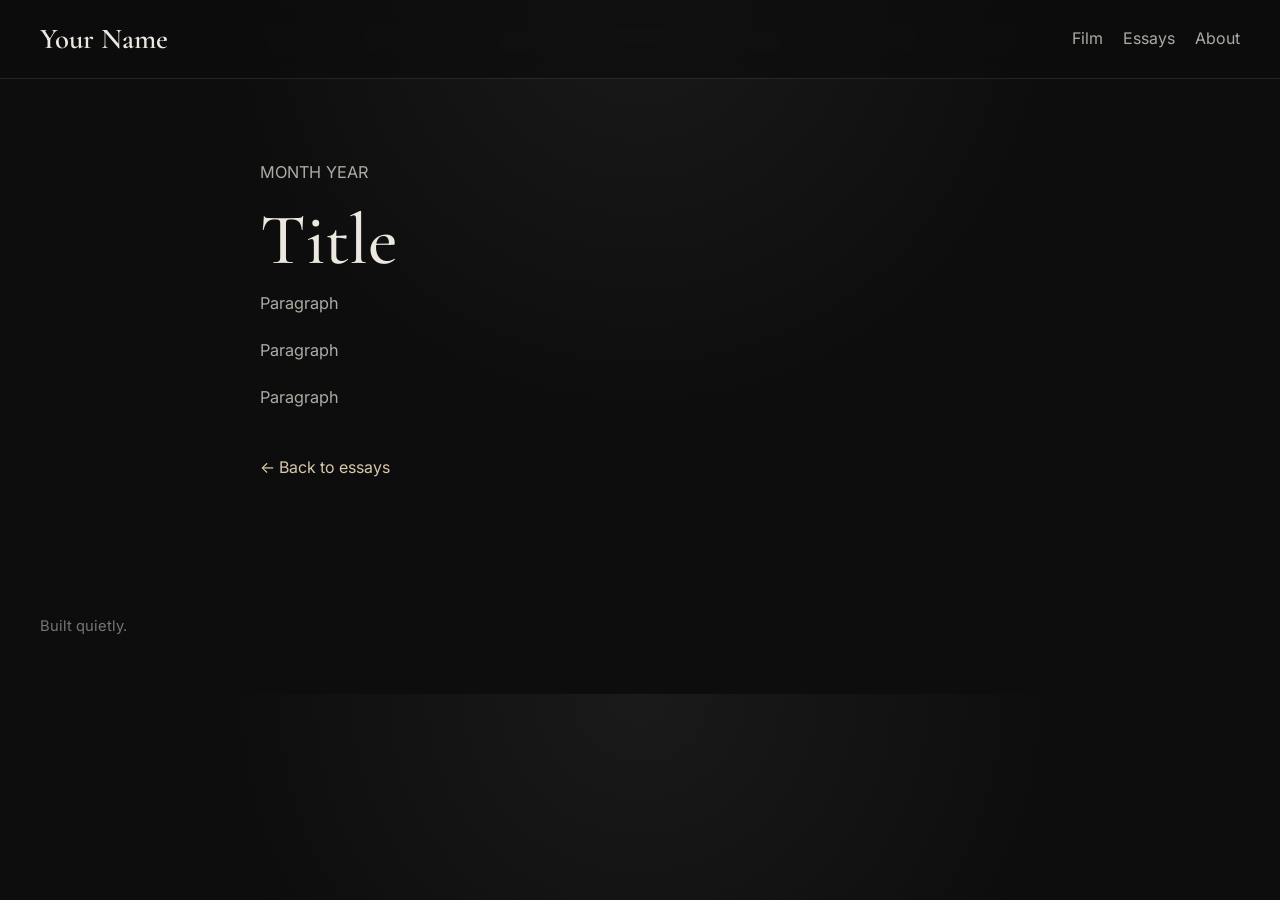
==== essays/essay1.html @ b85a7c84 "templating essays" ====
<!DOCTYPE html>
<html lang="en">
<head>
  <meta charset="UTF-8" />
  <meta name="viewport" content="width=device-width, initial-scale=1.0" />
  <title>On Looking Slowly | Your Name</title>
  <link rel="preconnect" href="https://fonts.googleapis.com" />
  <link rel="preconnect" href="https://fonts.gstatic.com" crossorigin />
  <link
    href="https://fonts.googleapis.com/css2?family=Inter:wght@400;500;600&family=Cormorant+Garamond:wght@400;500;600&display=swap"
    rel="stylesheet"
  />
  <link rel="stylesheet" href="../styles.css" />
</head>
<body>
  <div class="site-shell">
    <header class="site-header">
      <div class="header-inner">
        <a href="../index.html" class="site-title">Your Name</a>
        <nav class="site-nav" aria-label="Main navigation">
          <a href="../index.html#film">Film</a>
          <a href="../index.html#essays">Essays</a>
          <a href="../index.html#about">About</a>
        </nav>
      </div>
    </header>

    <main class="essay-page">
      <article class="essay-full">
        <p class="essay-date">Month Year</p>
        <h1>Title</h1>

        <p>
          Paragraph
        </p>

        <p>
          Paragraph
        </p>

        <p>
          Paragraph
        </p>

        <a href="../index.html#essays" class="essay-back">← Back to essays</a>
      </article>
    </main>

    <footer class="site-footer">
      <p>Built quietly.</p>
    </footer>
  </div>
</body>
</html>
---- styles.css ----
:root {
  --bg: #0d0d0d;
  --line: rgba(255, 255, 255, 0.1);
  --text: #ece7df;
  --text-soft: rgba(236, 231, 223, 0.72);
  --text-faint: rgba(236, 231, 223, 0.48);
  --accent: #d8c7aa;
  --max-width: 1200px;
  --radius: 18px;
  --shadow: 0 20px 50px rgba(0, 0, 0, 0.3);
}

*,
*::before,
*::after {
  box-sizing: border-box;
}

html {
  scroll-behavior: smooth;
}

body {
  margin: 0;
  background: radial-gradient(circle at top, #1a1a1a 0%, #0d0d0d 45%);
  color: var(--text);
  font-family: "Inter", sans-serif;
  line-height: 1.6;
}

img {
  display: block;
  max-width: 100%;
}

a {
  color: inherit;
  text-decoration: none;
}

.site-header {
  position: sticky;
  top: 0;
  z-index: 20;
  backdrop-filter: blur(14px);
  background: rgba(13, 13, 13, 0.72);
  border-bottom: 1px solid var(--line);
}

.header-inner,
main,
.site-footer {
  width: min(var(--max-width), calc(100% - 2rem));
  margin: 0 auto;
}

.header-inner {
  padding: 1rem 0;
  display: flex;
  justify-content: space-between;
  align-items: center;
  gap: 1rem;
}

.site-title {
  font-family: "Cormorant Garamond", serif;
  font-size: 1.8rem;
  font-weight: 600;
}

.site-nav {
  display: flex;
  gap: 1.25rem;
  flex-wrap: wrap;
}

.site-nav a {
  color: var(--text-soft);
}

.site-nav a:hover,
.site-nav a:focus-visible {
  color: var(--accent);
}

.hero {
  min-height: 72vh;
  display: flex;
  flex-direction: column;
  justify-content: center;
  padding: 5rem 0 3rem;
  border-bottom: 1px solid var(--line);
}

.eyebrow {
  margin: 0 0 1rem;
  color: var(--accent);
  text-transform: uppercase;
  letter-spacing: 0.16em;
  font-size: 0.72rem;
}

.hero h1 {
  margin: 0;
  max-width: 10ch;
  font-family: "Cormorant Garamond", serif;
  font-size: clamp(3.4rem, 8vw, 6.5rem);
  line-height: 0.92;
  font-weight: 500;
}

.hero-text {
  max-width: 36rem;
  margin-top: 1.5rem;
  color: var(--text-soft);
}

.section {
  padding: 5rem 0;
  border-bottom: 1px solid var(--line);
}

.section-heading {
  display: flex;
  align-items: baseline;
  gap: 1rem;
  margin-bottom: 0.75rem;
}

.section-label {
  margin: 0;
  color: var(--text-faint);
  font-size: 0.82rem;
  letter-spacing: 0.14em;
}

.section h2 {
  margin: 0;
  font-family: "Cormorant Garamond", serif;
  font-size: clamp(2rem, 4vw, 3rem);
  font-weight: 500;
}

.section-intro {
  max-width: 42rem;
  margin: 0 0 2rem;
  color: var(--text-soft);
}

.gallery {
  columns: 3 280px;
  column-gap: 1rem;
}

.photo-card {
  break-inside: avoid;
  margin-bottom: 1rem;
  background: rgba(255, 255, 255, 0.02);
  border: 1px solid var(--line);
  border-radius: var(--radius);
  overflow: hidden;
  box-shadow: var(--shadow);
}

.photo-card img {
  width: 100%;
  height: auto;
  object-fit: cover;
}

.photo-card figcaption {
  padding: 0.9rem 1rem 1rem;
  background: linear-gradient(to bottom, rgba(17, 17, 17, 0.94), rgba(10, 10, 10, 0.98));
}

.photo-title {
  display: block;
  font-family: "Cormorant Garamond", serif;
  font-size: 1.25rem;
  margin-bottom: 0.15rem;
}

.photo-meta {
  display: block;
  color: var(--text-faint);
  font-size: 0.9rem;
}

.essay-list {
  display: grid;
  grid-template-columns: repeat(2, 1fr);
  gap: 1rem;
}

.essay-card {
  padding: 1.4rem;
  background: rgba(255, 255, 255, 0.02);
  border: 1px solid var(--line);
  border-radius: var(--radius);
}

.essay-date {
  margin: 0 0 0.6rem;
  color: var(--text-faint);
  font-size: 0.82rem;
  text-transform: uppercase;
}

.essay-card h3 {
  margin: 0 0 0.8rem;
  font-family: "Cormorant Garamond", serif;
  font-size: 1.8rem;
  font-weight: 500;
}

.essay-card p {
  color: var(--text-soft);
}

.essay-link {
  color: var(--accent);
}

.about-copy {
  max-width: 46rem;
  color: var(--text-soft);
}

.site-footer {
  padding: 1.5rem 0 2.5rem;
  color: var(--text-faint);
  font-size: 0.92rem;
}

@media (max-width: 700px) {
  .header-inner {
    flex-direction: column;
    align-items: flex-start;
  }

  .hero {
    min-height: auto;
    padding-top: 4rem;
  }

  .essay-list {
    grid-template-columns: 1fr;
  }
}

.essay-page {
  width: min(760px, calc(100% - 2rem));
  margin: 0 auto;
  padding: 5rem 0 6rem;
}

.essay-full h1 {
  margin: 0 0 1rem;
  font-family: "Cormorant Garamond", serif;
  font-size: clamp(2.8rem, 6vw, 4.5rem);
  line-height: 0.95;
  font-weight: 500;
}

.essay-full p {
  margin: 0 0 1.3rem;
  color: var(--text-soft);
  font-size: 1.02rem;
}

.essay-back {
  display: inline-block;
  margin-top: 1.5rem;
  color: var(--accent);
}

.essay-back:hover,
.essay-back:focus-visible {
  text-decoration: underline;
  text-underline-offset: 0.2em;
}
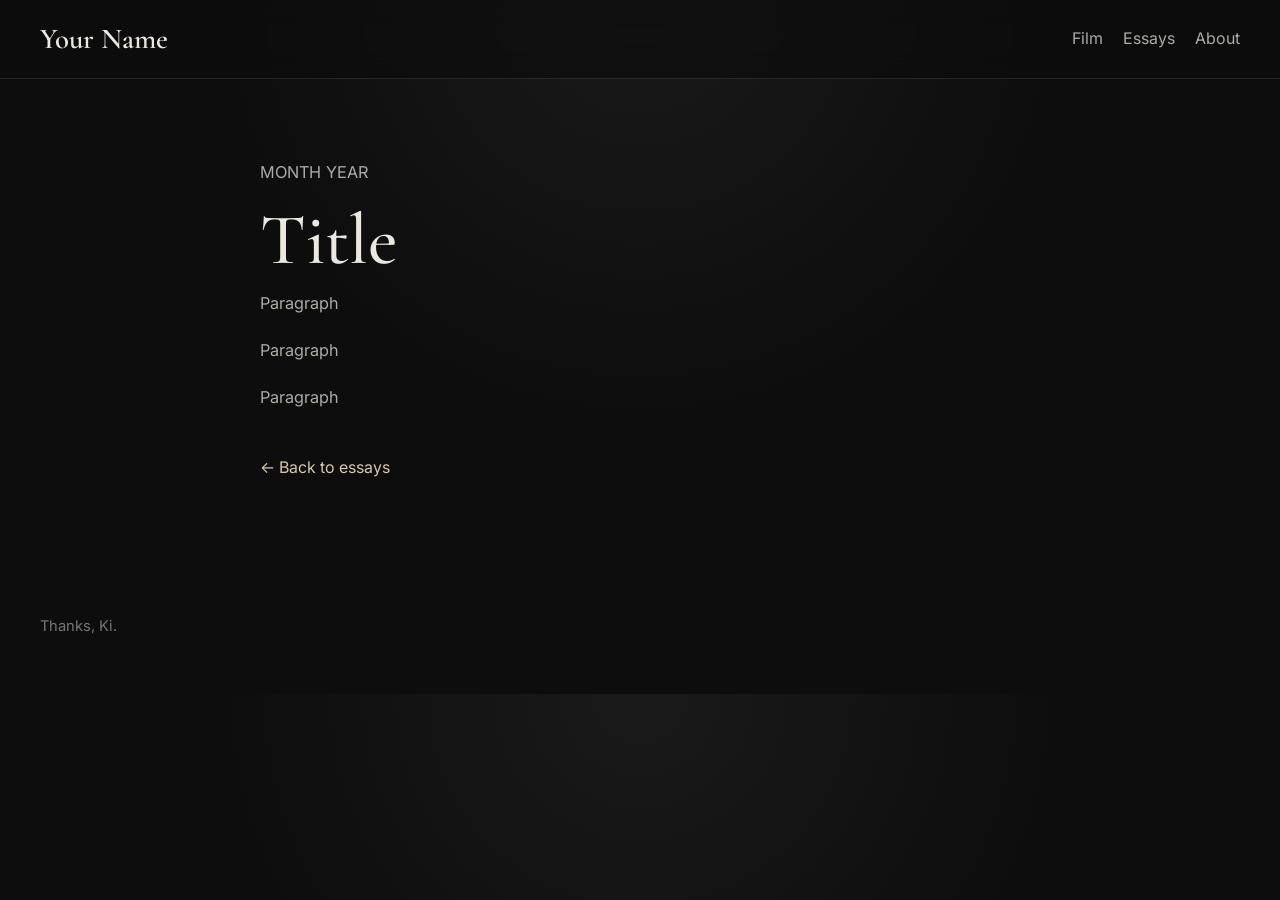
==== commit 65266e37: "Ki thanks" ====
--- a/essays/essay1.html
+++ b/essays/essay1.html
@@ -47,7 +47,7 @@
     </main>
 
     <footer class="site-footer">
-      <p>Built quietly.</p>
+      <p>Thanks, Ki.</p>
     </footer>
   </div>
 </body>
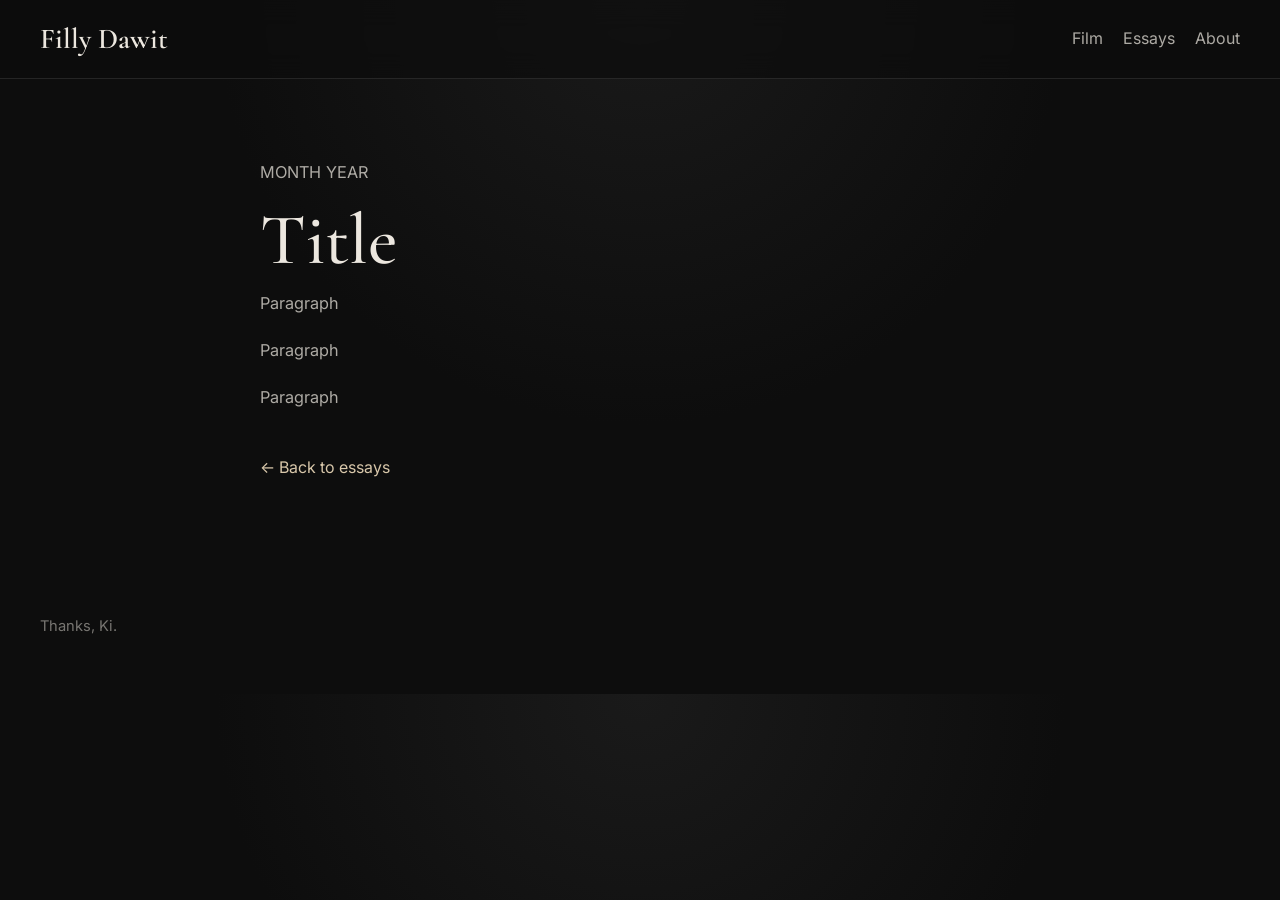
==== commit ffcc0649: "fixed more" ====
--- a/essays/essay1.html
+++ b/essays/essay1.html
@@ -3,7 +3,7 @@
 <head>
   <meta charset="UTF-8" />
   <meta name="viewport" content="width=device-width, initial-scale=1.0" />
-  <title>On Looking Slowly | Your Name</title>
+  <title>Essay Title | Filly Dawit</title>
   <link rel="preconnect" href="https://fonts.googleapis.com" />
   <link rel="preconnect" href="https://fonts.gstatic.com" crossorigin />
   <link
@@ -16,7 +16,7 @@
   <div class="site-shell">
     <header class="site-header">
       <div class="header-inner">
-        <a href="../index.html" class="site-title">Your Name</a>
+        <a href="../index.html" class="site-title">Filly Dawit</a>
         <nav class="site-nav" aria-label="Main navigation">
           <a href="../index.html#film">Film</a>
           <a href="../index.html#essays">Essays</a>
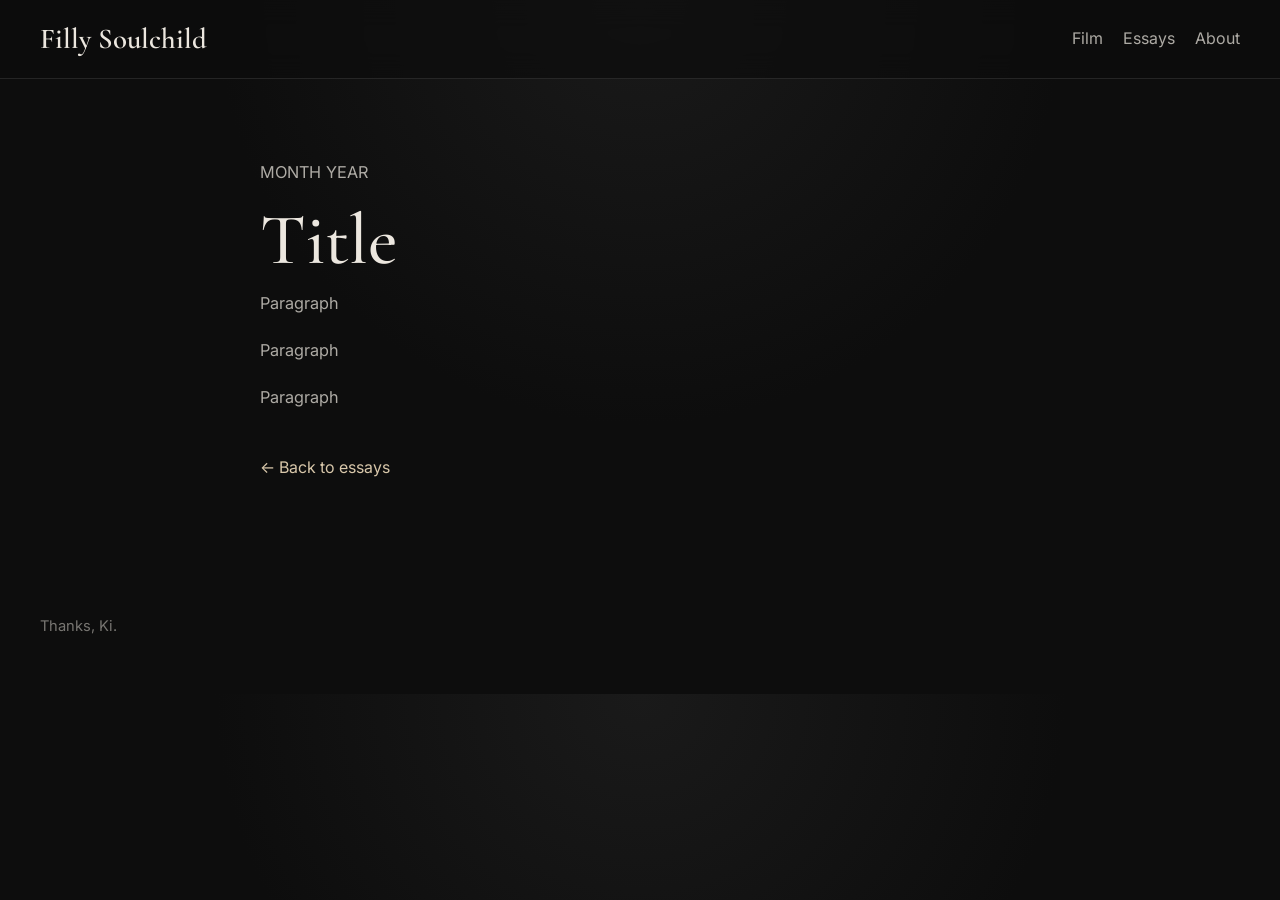
==== commit 6c9488c0: "standardizing names" ====
--- a/essays/essay1.html
+++ b/essays/essay1.html
@@ -3,7 +3,7 @@
 <head>
   <meta charset="UTF-8" />
   <meta name="viewport" content="width=device-width, initial-scale=1.0" />
-  <title>Essay Title | Filly Dawit</title>
+  <title>Essay Title | Filly Soulchild</title>
   <link rel="preconnect" href="https://fonts.googleapis.com" />
   <link rel="preconnect" href="https://fonts.gstatic.com" crossorigin />
   <link
@@ -16,7 +16,7 @@
   <div class="site-shell">
     <header class="site-header">
       <div class="header-inner">
-        <a href="../index.html" class="site-title">Filly Dawit</a>
+        <a href="../index.html" class="site-title">Filly Soulchild</a>
         <nav class="site-nav" aria-label="Main navigation">
           <a href="../index.html#film">Film</a>
           <a href="../index.html#essays">Essays</a>
